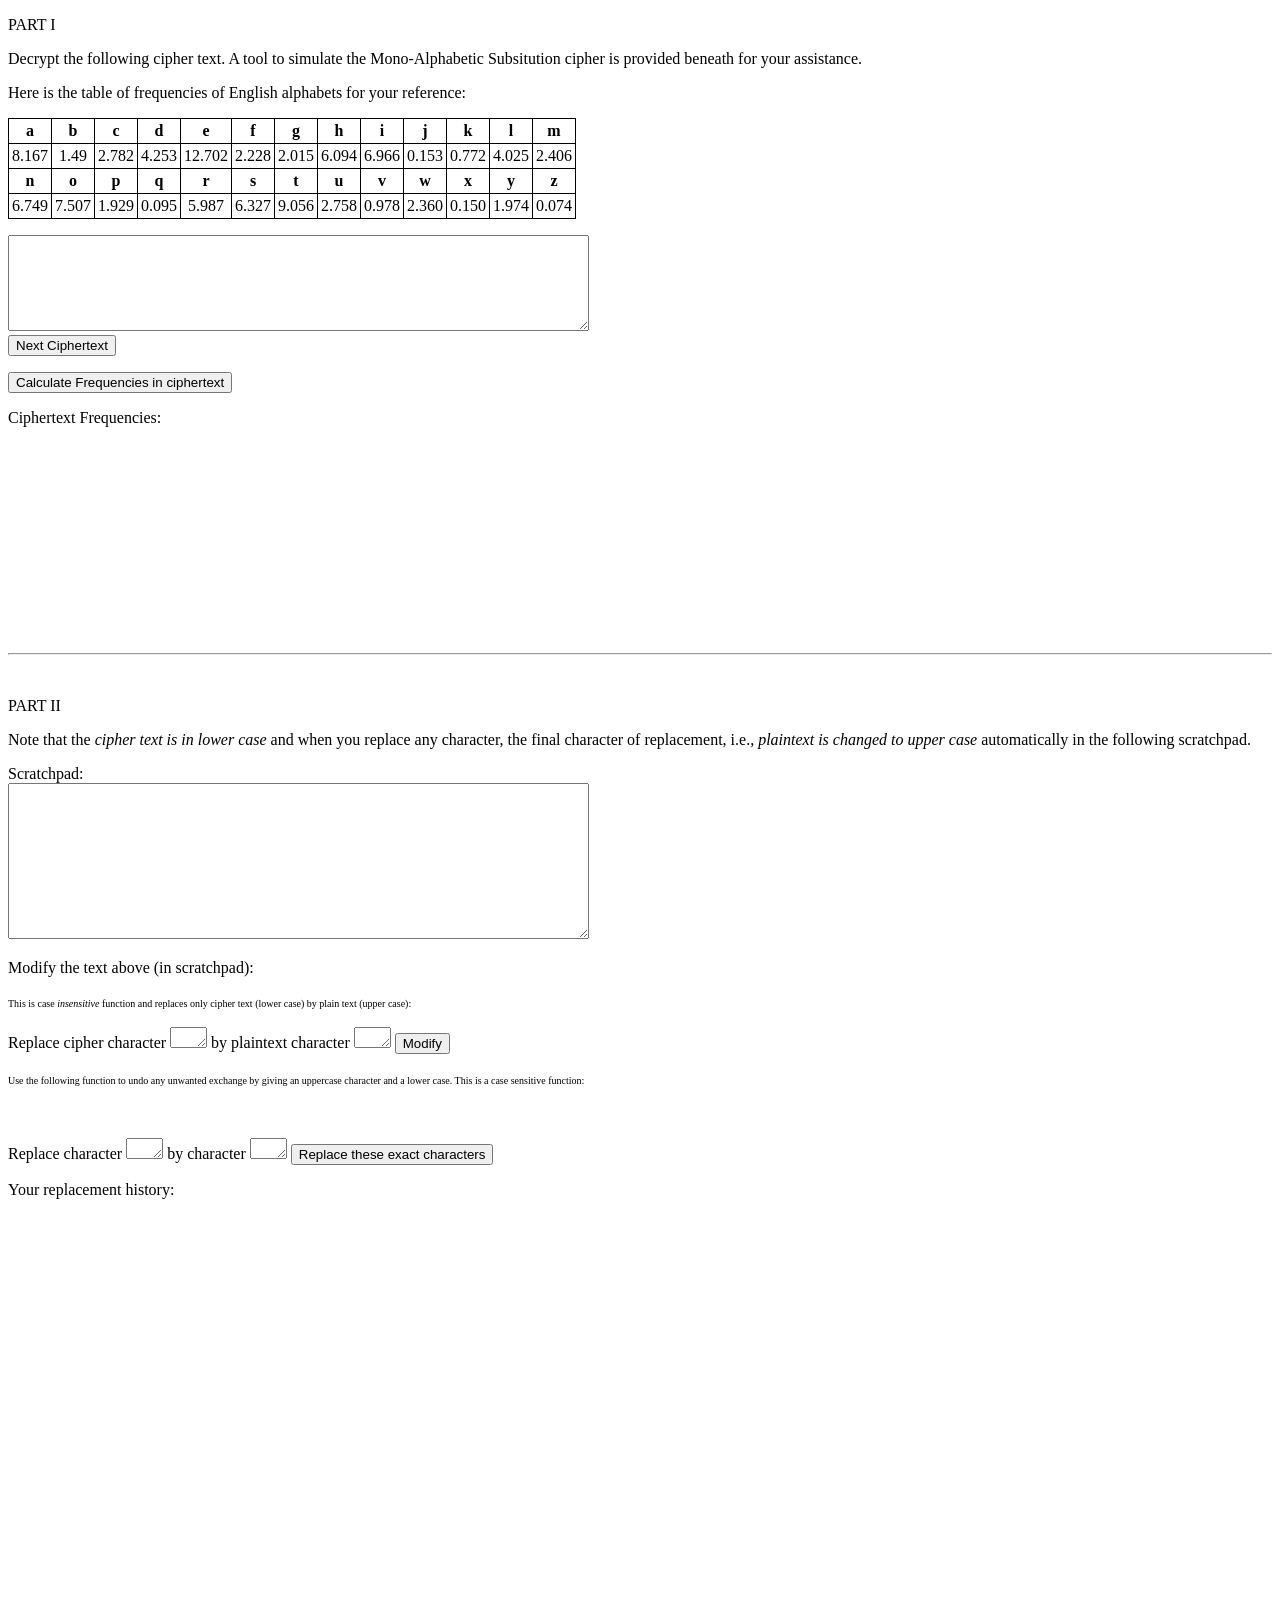
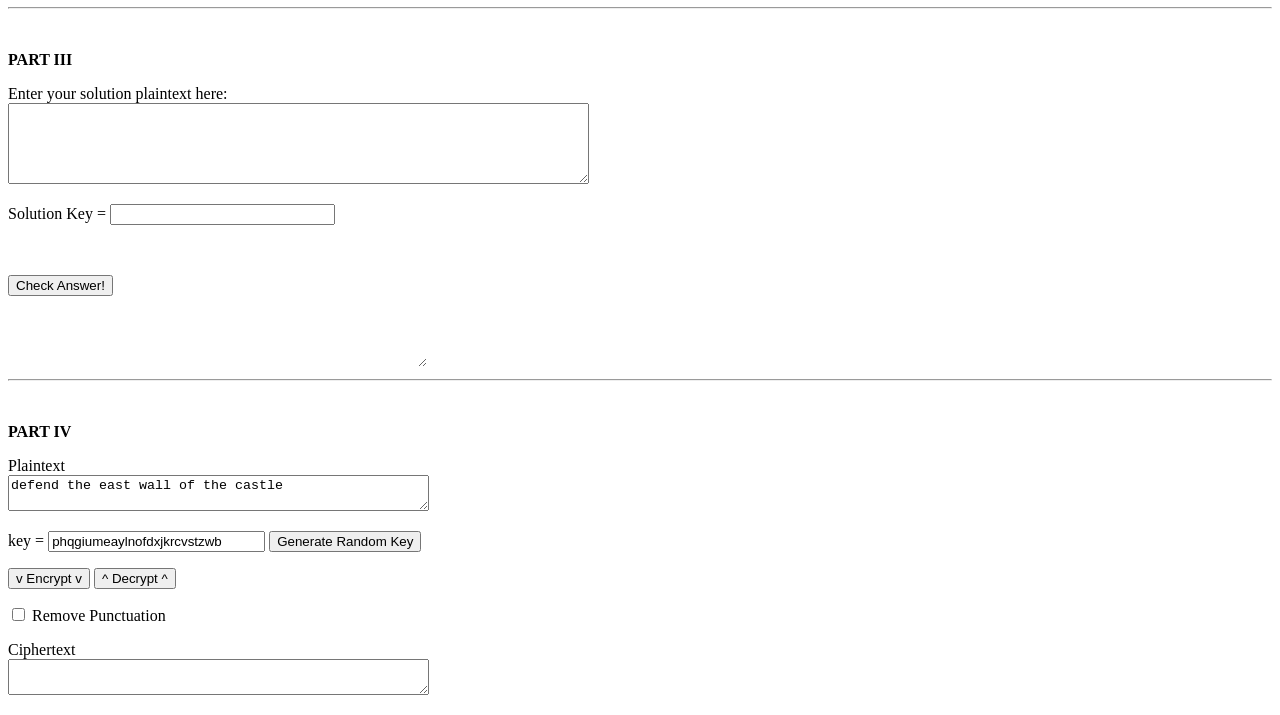
==== simulation/index.html @ d98d7eae "https://virtual-labs.github.io/virtual-labs/exp-substitution-cipher-iiith click on the link to test " ====
<!DOCTYPE html>
<html>
<head>
	<!-- Add CSS at the head of HTML file -->
    <link rel="stylesheet" href="./css/main.css">
</head>
<body>
		<!-- Your code goes here-->

<div class="content" id="experiment-article-section-4-content">
                            <!--<h2>Breaking the Mono Alphabetic Substitution Cipher</h2>-->
                           
                            <p>PART I</p>
                            <p>Decrypt the following cipher text. A tool to simulate the Mono-Alphabetic Subsitution cipher is provided beneath for your assistance.
                            </p>
                            <p>Here is the table of frequencies of English alphabets for your reference:</p>
                            <div style="text-align: center;">
                                <table ;="" bgcolor="black" border="0" cellpadding="3" cellspacing="1">
                                    <tbody>
                                        <tr>
                                            <td ;="" bgcolor="white"><b>a</b></td>
                                            <td ;="" bgcolor="white"><b>b</b></td>
                                            <td ;="" bgcolor="white"><b>c</b></td>
                                            <td ;="" bgcolor="white"><b>d</b></td>
                                            <td ;="" bgcolor="white"><b>e</b></td>
                                            <td ;="" bgcolor="white"><b>f</b></td>
                                            <td ;="" bgcolor="white"><b>g</b></td>
                                            <td ;="" bgcolor="white"><b>h</b></td>
                                            <td ;="" bgcolor="white"><b>i</b></td>
                                            <td ;="" bgcolor="white"><b>j</b></td>
                                            <td ;="" bgcolor="white"><b>k</b></td>
                                            <td ;="" bgcolor="white"><b>l</b></td>
                                            <td ;="" bgcolor="white"><b>m</b></td>
                                        </tr>
                                        <tr>
                                            <td ;="" bgcolor="white">8.167</td>
                                            <td ;="" bgcolor="white">1.49</td>
                                            <td ;="" bgcolor="white">2.782</td>
                                            <td ;="" bgcolor="white">4.253</td>
                                            <td ;="" bgcolor="white">12.702</td>
                                            <td ;="" bgcolor="white">2.228</td>
                                            <td ;="" bgcolor="white">2.015</td>
                                            <td ;="" bgcolor="white">6.094</td>
                                            <td ;="" bgcolor="white">6.966</td>
                                            <td ;="" bgcolor="white">0.153</td>
                                            <td ;="" bgcolor="white">0.772</td>
                                            <td ;="" bgcolor="white">4.025</td>
                                            <td ;="" bgcolor="white">2.406</td>
                                        </tr>
                                        <tr>
                                            <td ;="" bgcolor="white"><b>n</b></td>
                                            <td ;="" bgcolor="white"><b>o</b></td>
                                            <td ;="" bgcolor="white"><b>p</b></td>
                                            <td ;="" bgcolor="white"><b>q</b></td>
                                            <td ;="" bgcolor="white"><b>r</b></td>
                                            <td ;="" bgcolor="white"><b>s</b></td>
                                            <td ;="" bgcolor="white"><b>t</b></td>
                                            <td ;="" bgcolor="white"><b>u</b></td>
                                            <td ;="" bgcolor="white"><b>v</b></td>
                                            <td ;="" bgcolor="white"><b>w</b></td>
                                            <td ;="" bgcolor="white"><b>x</b></td>
                                            <td ;="" bgcolor="white"><b>y</b></td>
                                            <td ;="" bgcolor="white"><b>z</b></td>
                                        </tr>
                                        <tr>
                                            <td ;="" bgcolor="white">6.749</td>
                                            <td ;="" bgcolor="white">7.507</td>
                                            <td ;="" bgcolor="white">1.929</td>
                                            <td ;="" bgcolor="white">0.095</td>
                                            <td ;="" bgcolor="white">5.987</td>
                                            <td ;="" bgcolor="white">6.327</td>
                                            <td ;="" bgcolor="white">9.056</td>
                                            <td ;="" bgcolor="white">2.758</td>
                                            <td ;="" bgcolor="white">0.978</td>
                                            <td ;="" bgcolor="white">2.360</td>
                                            <td ;="" bgcolor="white">0.150</td>
                                            <td ;="" bgcolor="white">1.974</td>
                                            <td ;="" bgcolor="white">0.074</td>
                                        </tr>
                                    </tbody>
                                </table>
                            </div>
                            <p>
                                <textarea cols="70" id="textarea" name="textarea" readonly="readonly" rows="6"></textarea>
                                <br/>
                                <input name="btnEn2" onclick="Next_Mono_Test()" type="button" value="Next Ciphertext"/>
                            </p>
                            <p>
                                <input name="calculateFreq" onclick="CalculateFreq();" type="button" value="Calculate Frequencies in ciphertext"/> </p>
                            <p>Ciphertext Frequencies:
                                <br/>
                                <br/>
                            </p>
                            <div id="cipherFreq" style="height: 150px;"></div>
                            <p></p>
                            <br/>
                            <hr/>
                            <br/>
                            <p>PART II</p>
                            <p>Note that the <i>cipher text is in lower case</i> and when you replace any character, the final character of replacement, i.e., <i>plaintext is changed to upper case</i> automatically in the following scratchpad.</p>
                            <p>Scratchpad:
                                <br/>
                                <textarea cols="70" id="textarea2" name="textarea" rows="10"></textarea>
                                <br/>
                            </p>
                            <p>Modify the text above (in scratchpad):</p>
                            <p><font size="1">This is case <i>insensitive</i> function and replaces only cipher text (lower case) by plain text (upper case):</font></p>
                            <p>Replace cipher character
                                <textarea cols="2" id="char1" rows="1" style="display: inline;"></textarea> by plaintext character
                                <textarea cols="2" id="char2" rows="1" style="display: inline;"></textarea> 
                                <input name="btnModify" onclick="ModifyUserText()" style="display: inline;" type="button" value="Modify"/>
                            </p>
                            <p><font size="1">Use the following function to undo any unwanted exchange by giving an
uppercase character and a lower case. This is a case sensitive function:</font></p>
                            <br/>
                            <p>Replace character
                                <textarea cols="2" id="char3" rows="1" style="display: inline;"></textarea> by character
                                <textarea cols="2" id="char4" rows="1" style="display: inline;"></textarea> 
                                <input name="btnModify" onclick="ModifyUserText2()" style="display: inline;" type="button" value="Replace these exact characters"/>
                            </p>
                            <p>Your replacement history:
                            </p>
                            <div id="replacements" style="height: 350px; width: 350px;"></div>
                            <p></p>
                            <br/>
                            <hr/>
                            <br/>
                            <p><b>PART III</b></p>
                            <p>Enter your solution plaintext here:
                                <br/>
                                <textarea cols="70" id="textarea3" name="textarea2" rows="5"></textarea>
                                <br/>
                            </p>
                            <p>Solution Key =
                                <input id="key2" maxchars="25" name="key2" size="26" type="text"/>
                            </p>
                            <br/>
                            <p>
                                <input name="Check" onclick="checkAnswer()" type="button" value="Check Answer!"/>
                            </p>
                            <br/>
                            <br/>
                            <textarea cols="50" id="notification" name="notification" rows="1" style="border: 0pt none ;"></textarea>
                            <br/>
                            <hr/>
                            <br/>
                            <p><b>PART IV</b></p>
                            <p>Plaintext
                                <br/>
                                <textarea cols="50" id="p" name="p" rows="2">defend the east wall of the castle</textarea>
                                <br/>
                            </p>
                            <p>key =
                                <input id="key" maxchars="25" name="key" size="25" type="text" value="phqgiumeaylnofdxjkrcvstzwb"/>
                                <input name="genKey" onclick="Mono_GenRandKey()" type="button" value="Generate Random Key"/>
                            </p>
                            <p>
                                <input name="btnEn" onclick="Mono_Encrypt()" type="button" value="v Encrypt v"/>
                                <input name="btnDe" onclick="Mono_Decrypt()" type="button" value="^ Decrypt ^"/>
                            </p>
                            <p>
                                <input id="punc" name="punc" type="checkbox"/> Remove Punctuation</p>
                            <p>Ciphertext
                                <br/>
                                <textarea cols="50" id="c" name="c" rows="2"></textarea>
                                <br/>
                            </p>
                           
                        </div>
		
	<!-- Add JS at the bottom of HTML file --> 
        <script src="js/exp2.js"></script>
<script src="../assets/js/iframeResize.js"></script></body>
</html>
---- simulation/css/main.css ----
/* You CSS goes in here */
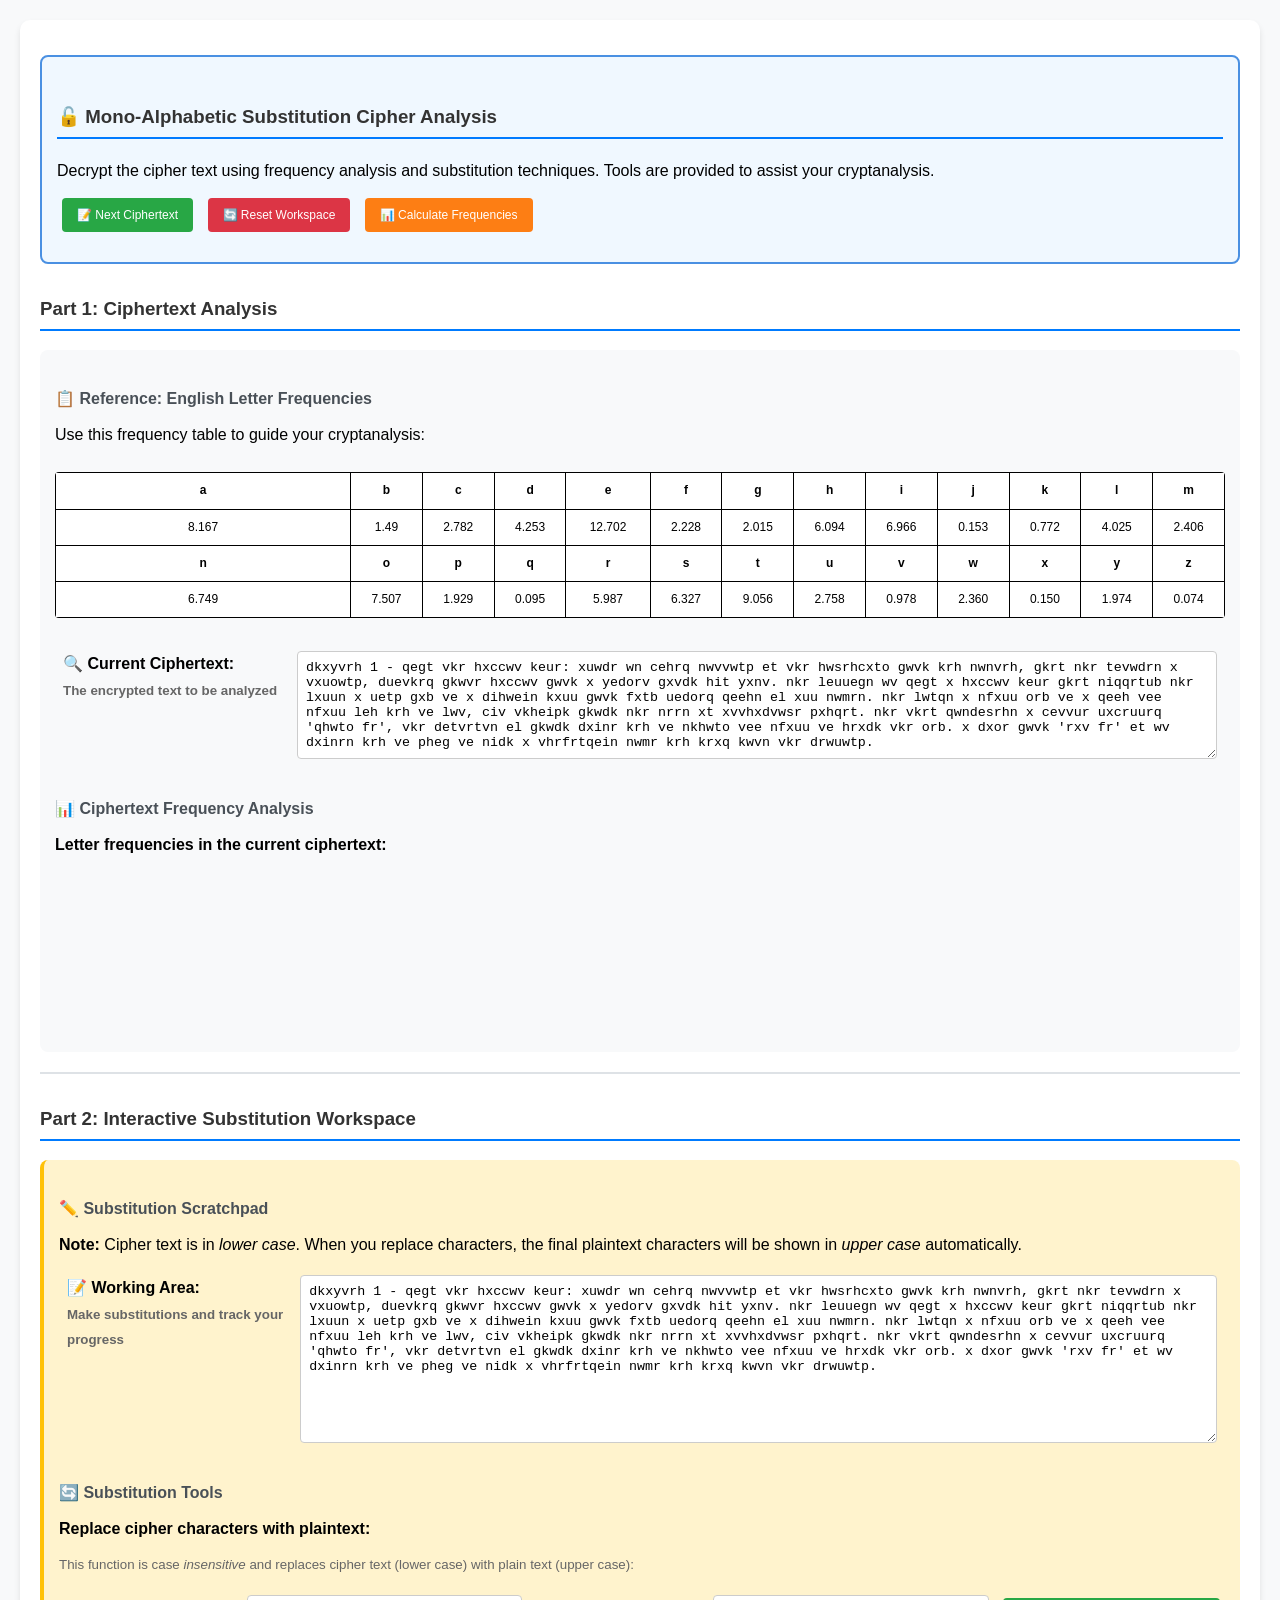
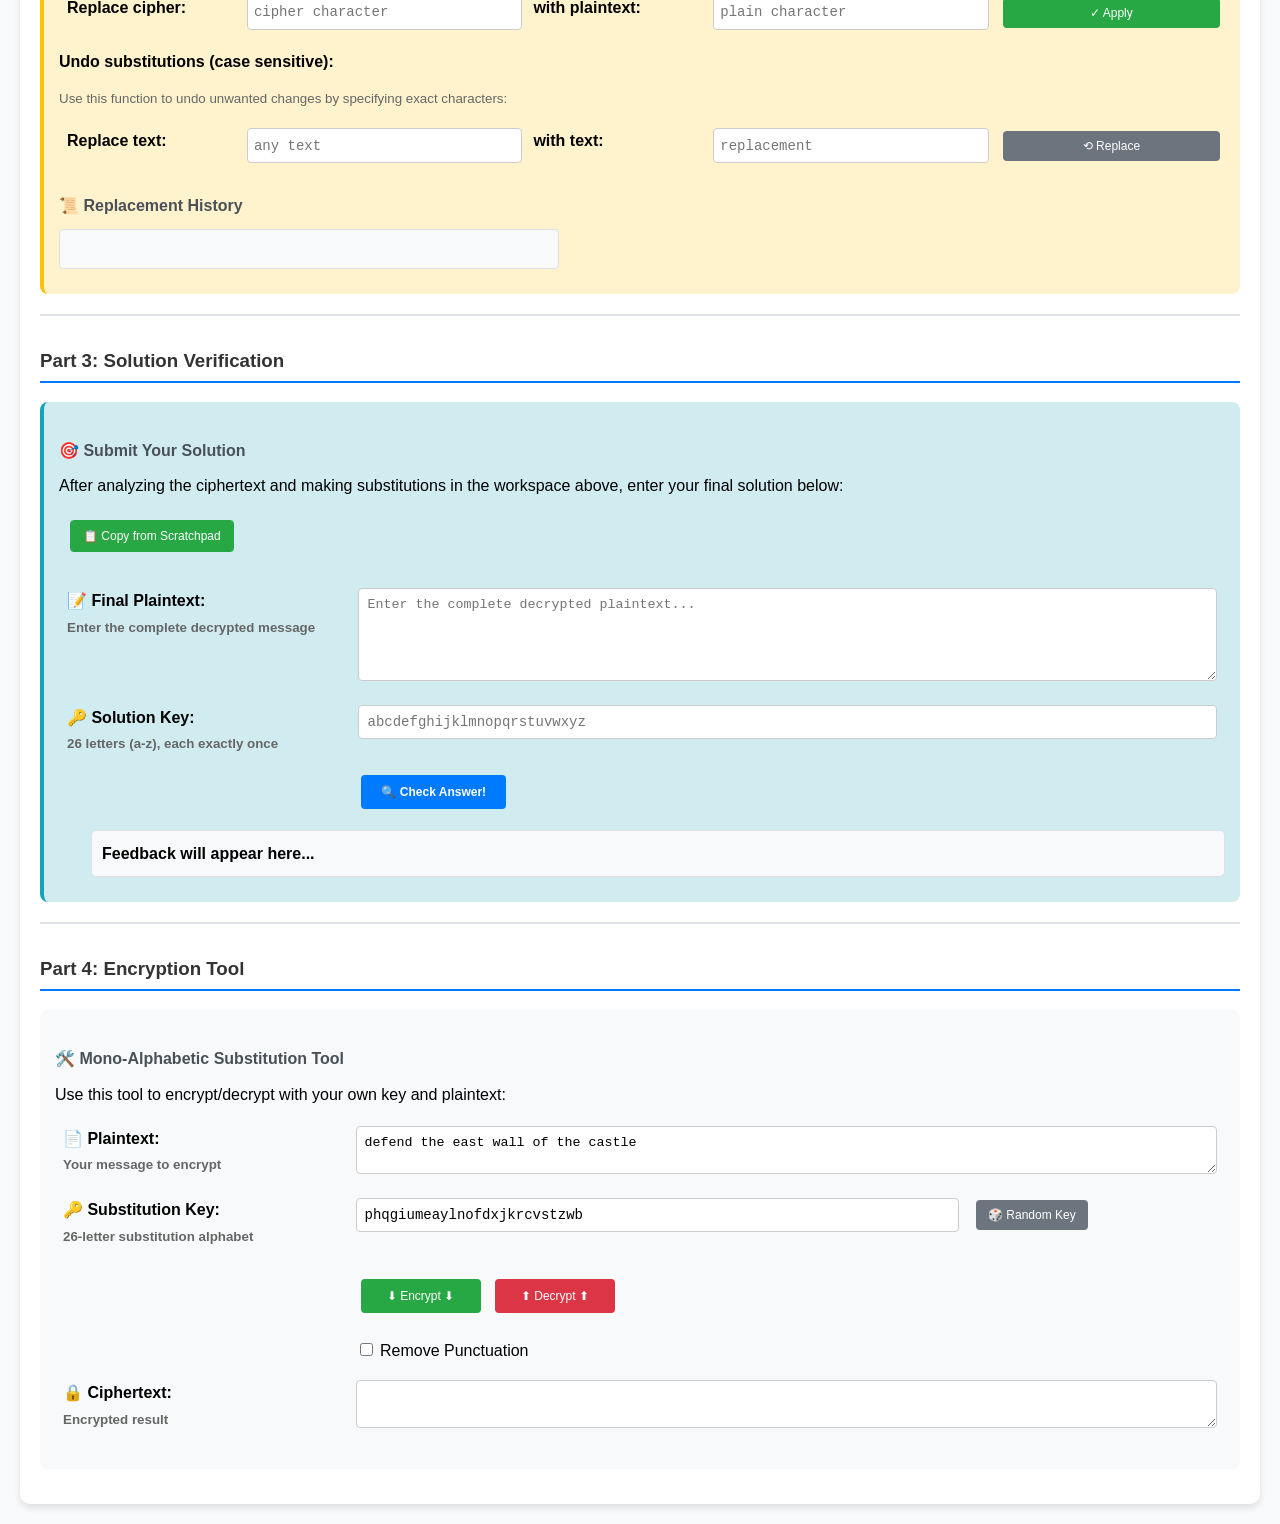
==== commit f29f6c9c: "https://virtual-labs.github.io/exp-substitution-cipher-iiith click on the link to test your code." ====
--- a/simulation/index.html
+++ b/simulation/index.html
@@ -1,174 +1,721 @@
 <!DOCTYPE html>
 <html>
-<head>
-	<!-- Add CSS at the head of HTML file -->
-    <link rel="stylesheet" href="./css/main.css">
-</head>
-<body>
-		<!-- Your code goes here-->
-
-<div class="content" id="experiment-article-section-4-content">
-                            <!--<h2>Breaking the Mono Alphabetic Substitution Cipher</h2>-->
-                           
-                            <p>PART I</p>
-                            <p>Decrypt the following cipher text. A tool to simulate the Mono-Alphabetic Subsitution cipher is provided beneath for your assistance.
-                            </p>
-                            <p>Here is the table of frequencies of English alphabets for your reference:</p>
-                            <div style="text-align: center;">
-                                <table ;="" bgcolor="black" border="0" cellpadding="3" cellspacing="1">
-                                    <tbody>
-                                        <tr>
-                                            <td ;="" bgcolor="white"><b>a</b></td>
-                                            <td ;="" bgcolor="white"><b>b</b></td>
-                                            <td ;="" bgcolor="white"><b>c</b></td>
-                                            <td ;="" bgcolor="white"><b>d</b></td>
-                                            <td ;="" bgcolor="white"><b>e</b></td>
-                                            <td ;="" bgcolor="white"><b>f</b></td>
-                                            <td ;="" bgcolor="white"><b>g</b></td>
-                                            <td ;="" bgcolor="white"><b>h</b></td>
-                                            <td ;="" bgcolor="white"><b>i</b></td>
-                                            <td ;="" bgcolor="white"><b>j</b></td>
-                                            <td ;="" bgcolor="white"><b>k</b></td>
-                                            <td ;="" bgcolor="white"><b>l</b></td>
-                                            <td ;="" bgcolor="white"><b>m</b></td>
-                                        </tr>
-                                        <tr>
-                                            <td ;="" bgcolor="white">8.167</td>
-                                            <td ;="" bgcolor="white">1.49</td>
-                                            <td ;="" bgcolor="white">2.782</td>
-                                            <td ;="" bgcolor="white">4.253</td>
-                                            <td ;="" bgcolor="white">12.702</td>
-                                            <td ;="" bgcolor="white">2.228</td>
-                                            <td ;="" bgcolor="white">2.015</td>
-                                            <td ;="" bgcolor="white">6.094</td>
-                                            <td ;="" bgcolor="white">6.966</td>
-                                            <td ;="" bgcolor="white">0.153</td>
-                                            <td ;="" bgcolor="white">0.772</td>
-                                            <td ;="" bgcolor="white">4.025</td>
-                                            <td ;="" bgcolor="white">2.406</td>
-                                        </tr>
-                                        <tr>
-                                            <td ;="" bgcolor="white"><b>n</b></td>
-                                            <td ;="" bgcolor="white"><b>o</b></td>
-                                            <td ;="" bgcolor="white"><b>p</b></td>
-                                            <td ;="" bgcolor="white"><b>q</b></td>
-                                            <td ;="" bgcolor="white"><b>r</b></td>
-                                            <td ;="" bgcolor="white"><b>s</b></td>
-                                            <td ;="" bgcolor="white"><b>t</b></td>
-                                            <td ;="" bgcolor="white"><b>u</b></td>
-                                            <td ;="" bgcolor="white"><b>v</b></td>
-                                            <td ;="" bgcolor="white"><b>w</b></td>
-                                            <td ;="" bgcolor="white"><b>x</b></td>
-                                            <td ;="" bgcolor="white"><b>y</b></td>
-                                            <td ;="" bgcolor="white"><b>z</b></td>
-                                        </tr>
-                                        <tr>
-                                            <td ;="" bgcolor="white">6.749</td>
-                                            <td ;="" bgcolor="white">7.507</td>
-                                            <td ;="" bgcolor="white">1.929</td>
-                                            <td ;="" bgcolor="white">0.095</td>
-                                            <td ;="" bgcolor="white">5.987</td>
-                                            <td ;="" bgcolor="white">6.327</td>
-                                            <td ;="" bgcolor="white">9.056</td>
-                                            <td ;="" bgcolor="white">2.758</td>
-                                            <td ;="" bgcolor="white">0.978</td>
-                                            <td ;="" bgcolor="white">2.360</td>
-                                            <td ;="" bgcolor="white">0.150</td>
-                                            <td ;="" bgcolor="white">1.974</td>
-                                            <td ;="" bgcolor="white">0.074</td>
-                                        </tr>
-                                    </tbody>
-                                </table>
-                            </div>
-                            <p>
-                                <textarea cols="70" id="textarea" name="textarea" readonly="readonly" rows="6"></textarea>
-                                <br/>
-                                <input name="btnEn2" onclick="Next_Mono_Test()" type="button" value="Next Ciphertext"/>
-                            </p>
-                            <p>
-                                <input name="calculateFreq" onclick="CalculateFreq();" type="button" value="Calculate Frequencies in ciphertext"/> </p>
-                            <p>Ciphertext Frequencies:
-                                <br/>
-                                <br/>
-                            </p>
-                            <div id="cipherFreq" style="height: 150px;"></div>
-                            <p></p>
-                            <br/>
-                            <hr/>
-                            <br/>
-                            <p>PART II</p>
-                            <p>Note that the <i>cipher text is in lower case</i> and when you replace any character, the final character of replacement, i.e., <i>plaintext is changed to upper case</i> automatically in the following scratchpad.</p>
-                            <p>Scratchpad:
-                                <br/>
-                                <textarea cols="70" id="textarea2" name="textarea" rows="10"></textarea>
-                                <br/>
-                            </p>
-                            <p>Modify the text above (in scratchpad):</p>
-                            <p><font size="1">This is case <i>insensitive</i> function and replaces only cipher text (lower case) by plain text (upper case):</font></p>
-                            <p>Replace cipher character
-                                <textarea cols="2" id="char1" rows="1" style="display: inline;"></textarea> by plaintext character
-                                <textarea cols="2" id="char2" rows="1" style="display: inline;"></textarea> 
-                                <input name="btnModify" onclick="ModifyUserText()" style="display: inline;" type="button" value="Modify"/>
-                            </p>
-                            <p><font size="1">Use the following function to undo any unwanted exchange by giving an
-uppercase character and a lower case. This is a case sensitive function:</font></p>
-                            <br/>
-                            <p>Replace character
-                                <textarea cols="2" id="char3" rows="1" style="display: inline;"></textarea> by character
-                                <textarea cols="2" id="char4" rows="1" style="display: inline;"></textarea> 
-                                <input name="btnModify" onclick="ModifyUserText2()" style="display: inline;" type="button" value="Replace these exact characters"/>
-                            </p>
-                            <p>Your replacement history:
-                            </p>
-                            <div id="replacements" style="height: 350px; width: 350px;"></div>
-                            <p></p>
-                            <br/>
-                            <hr/>
-                            <br/>
-                            <p><b>PART III</b></p>
-                            <p>Enter your solution plaintext here:
-                                <br/>
-                                <textarea cols="70" id="textarea3" name="textarea2" rows="5"></textarea>
-                                <br/>
-                            </p>
-                            <p>Solution Key =
-                                <input id="key2" maxchars="25" name="key2" size="26" type="text"/>
-                            </p>
-                            <br/>
-                            <p>
-                                <input name="Check" onclick="checkAnswer()" type="button" value="Check Answer!"/>
-                            </p>
-                            <br/>
-                            <br/>
-                            <textarea cols="50" id="notification" name="notification" rows="1" style="border: 0pt none ;"></textarea>
-                            <br/>
-                            <hr/>
-                            <br/>
-                            <p><b>PART IV</b></p>
-                            <p>Plaintext
-                                <br/>
-                                <textarea cols="50" id="p" name="p" rows="2">defend the east wall of the castle</textarea>
-                                <br/>
-                            </p>
-                            <p>key =
-                                <input id="key" maxchars="25" name="key" size="25" type="text" value="phqgiumeaylnofdxjkrcvstzwb"/>
-                                <input name="genKey" onclick="Mono_GenRandKey()" type="button" value="Generate Random Key"/>
-                            </p>
-                            <p>
-                                <input name="btnEn" onclick="Mono_Encrypt()" type="button" value="v Encrypt v"/>
-                                <input name="btnDe" onclick="Mono_Decrypt()" type="button" value="^ Decrypt ^"/>
-                            </p>
-                            <p>
-                                <input id="punc" name="punc" type="checkbox"/> Remove Punctuation</p>
-                            <p>Ciphertext
-                                <br/>
-                                <textarea cols="50" id="c" name="c" rows="2"></textarea>
-                                <br/>
-                            </p>
-                           
-                        </div>
-		
-	<!-- Add JS at the bottom of HTML file --> 
-        <script src="js/exp2.js"></script>
-<script src="../assets/js/iframeResize.js"></script></body>
+  <head>
+    <!-- Add CSS at the head of HTML file -->
+    <link rel="stylesheet" href="./css/main.css" />
+    <meta charset="utf-8" />
+    <meta name="viewport" content="width=device-width, initial-scale=1.0" />
+
+    <!-- Guard against iframe resizer conflicts -->
+    <script>
+      // Prevent iframe resizer conflicts
+      if (typeof window.sendPostMessage !== "undefined") {
+        console.log("iframe resizer already loaded, preventing conflicts");
+      }
+
+      // Suppress iframe resizer errors
+      window.addEventListener("error", function (e) {
+        if (e.message && e.message.includes("sendPostMessage")) {
+          e.preventDefault();
+          return false;
+        }
+      });
+    </script>
+  </head>
+  <body>
+    <!-- Your code goes here-->
+
+    <div class="content" id="experiment-article-section-4-content">
+      <!-- Cipher Selection Controls -->
+      <div
+        style="
+          background: #f0f8ff;
+          padding: 15px;
+          border-radius: 8px;
+          margin: 15px 0;
+          border: 2px solid #4a90e2;
+        "
+      >
+        <h3>🔓 Mono-Alphabetic Substitution Cipher Analysis</h3>
+        <p>
+          Decrypt the cipher text using frequency analysis and substitution
+          techniques. Tools are provided to assist your cryptanalysis.
+        </p>
+        <div style="margin: 10px 0">
+          <button
+            onclick="Next_Mono_Test()"
+            style="
+              background: #28a745;
+              color: white;
+              border: none;
+              padding: 10px 15px;
+              border-radius: 4px;
+              cursor: pointer;
+              margin: 5px;
+            "
+          >
+            📝 Next Ciphertext
+          </button>
+          <button
+            onclick="Reset()"
+            style="
+              background: #dc3545;
+              color: white;
+              border: none;
+              padding: 10px 15px;
+              border-radius: 4px;
+              cursor: pointer;
+              margin: 5px;
+            "
+          >
+            🔄 Reset Workspace
+          </button>
+          <button
+            onclick="CalculateFreq();"
+            style="
+              background: #fd7e14;
+              color: white;
+              border: none;
+              padding: 10px 15px;
+              border-radius: 4px;
+              cursor: pointer;
+              margin: 5px;
+            "
+          >
+            📊 Calculate Frequencies
+          </button>
+        </div>
+      </div>
+
+      <h3>Part 1: Ciphertext Analysis</h3>
+      <div
+        style="
+          background: #f8f9fa;
+          padding: 15px;
+          border-radius: 8px;
+          margin: 15px 0;
+        "
+      >
+        <h4>📋 Reference: English Letter Frequencies</h4>
+        <p>Use this frequency table to guide your cryptanalysis:</p>
+        <div class="frequency-table-container">
+          <table class="frequency-table">
+            <tbody>
+              <tr>
+                <td><b>a</b></td>
+                <td><b>b</b></td>
+                <td><b>c</b></td>
+                <td><b>d</b></td>
+                <td><b>e</b></td>
+                <td><b>f</b></td>
+                <td><b>g</b></td>
+                <td><b>h</b></td>
+                <td><b>i</b></td>
+                <td><b>j</b></td>
+                <td><b>k</b></td>
+                <td><b>l</b></td>
+                <td><b>m</b></td>
+              </tr>
+              <tr>
+                <td>8.167</td>
+                <td>1.49</td>
+                <td>2.782</td>
+                <td>4.253</td>
+                <td>12.702</td>
+                <td>2.228</td>
+                <td>2.015</td>
+                <td>6.094</td>
+                <td>6.966</td>
+                <td>0.153</td>
+                <td>0.772</td>
+                <td>4.025</td>
+                <td>2.406</td>
+              </tr>
+              <tr>
+                <td><b>n</b></td>
+                <td><b>o</b></td>
+                <td><b>p</b></td>
+                <td><b>q</b></td>
+                <td><b>r</b></td>
+                <td><b>s</b></td>
+                <td><b>t</b></td>
+                <td><b>u</b></td>
+                <td><b>v</b></td>
+                <td><b>w</b></td>
+                <td><b>x</b></td>
+                <td><b>y</b></td>
+                <td><b>z</b></td>
+              </tr>
+              <tr>
+                <td>6.749</td>
+                <td>7.507</td>
+                <td>1.929</td>
+                <td>0.095</td>
+                <td>5.987</td>
+                <td>6.327</td>
+                <td>9.056</td>
+                <td>2.758</td>
+                <td>0.978</td>
+                <td>2.360</td>
+                <td>0.150</td>
+                <td>1.974</td>
+                <td>0.074</td>
+              </tr>
+            </tbody>
+          </table>
+        </div>
+
+        <table style="width: 100%; border-collapse: collapse">
+          <tr>
+            <td
+              style="
+                width: 20%;
+                font-weight: bold;
+                padding: 8px;
+                vertical-align: top;
+              "
+            >
+              <strong>🔍 Current Ciphertext:</strong><br />
+              <small style="color: #666"
+                >The encrypted text to be analyzed</small
+              >
+            </td>
+            <td style="width: 80%; padding: 8px">
+              <textarea
+                cols="70"
+                id="textarea"
+                name="textarea"
+                readonly="readonly"
+                rows="6"
+                style="
+                  width: 100%;
+                  padding: 8px;
+                  border: 1px solid #ccc;
+                  border-radius: 4px;
+                  font-family: monospace;
+                  resize: vertical;
+                "
+              ></textarea>
+            </td>
+          </tr>
+        </table>
+
+        <h4>📊 Ciphertext Frequency Analysis</h4>
+        <p><strong>Letter frequencies in the current ciphertext:</strong></p>
+        <div id="cipherFreq" style="height: 150px; margin: 15px 0"></div>
+      </div>
+
+      <hr />
+
+      <h3>Part 2: Interactive Substitution Workspace</h3>
+      <div
+        style="
+          background: #fff3cd;
+          padding: 15px;
+          border-radius: 8px;
+          margin: 15px 0;
+          border-left: 4px solid #ffc107;
+        "
+      >
+        <h4>✏️ Substitution Scratchpad</h4>
+        <p>
+          <strong>Note:</strong> Cipher text is in <i>lower case</i>. When you
+          replace characters, the final plaintext characters will be shown in
+          <i>upper case</i>
+          automatically.
+        </p>
+
+        <table style="width: 100%; border-collapse: collapse">
+          <tr>
+            <td
+              style="
+                width: 20%;
+                font-weight: bold;
+                padding: 8px;
+                vertical-align: top;
+              "
+            >
+              <strong>📝 Working Area:</strong><br />
+              <small style="color: #666"
+                >Make substitutions and track your progress</small
+              >
+            </td>
+            <td style="width: 80%; padding: 8px">
+              <textarea
+                cols="70"
+                id="textarea2"
+                name="textarea"
+                rows="10"
+                style="
+                  width: 100%;
+                  padding: 8px;
+                  border: 1px solid #ccc;
+                  border-radius: 4px;
+                  font-family: monospace;
+                  resize: vertical;
+                "
+              ></textarea>
+            </td>
+          </tr>
+        </table>
+
+        <h4>🔄 Substitution Tools</h4>
+        <p><strong>Replace cipher characters with plaintext:</strong></p>
+        <p>
+          <small style="color: #666"
+            >This function is case <i>insensitive</i> and replaces cipher text
+            (lower case) with plain text (upper case):</small
+          >
+        </p>
+
+        <table style="width: 100%; border-collapse: collapse; margin: 10px 0">
+          <tr>
+            <td style="padding: 8px; width: 15%; font-weight: bold">
+              Replace cipher:
+            </td>
+            <td style="padding: 8px; width: 25%">
+              <input
+                type="text"
+                id="char1"
+                class="phrase-input"
+                placeholder="cipher character"
+                style="
+                  width: 100%;
+                  padding: 6px;
+                  border: 1px solid #ccc;
+                  border-radius: 4px;
+                "
+              />
+            </td>
+            <td style="padding: 8px; width: 15%; font-weight: bold">
+              with plaintext:
+            </td>
+            <td style="padding: 8px; width: 25%">
+              <input
+                type="text"
+                id="char2"
+                class="phrase-input"
+                placeholder="plain character"
+                style="
+                  width: 100%;
+                  padding: 6px;
+                  border: 1px solid #ccc;
+                  border-radius: 4px;
+                "
+              />
+            </td>
+            <td style="padding: 8px; width: 20%">
+              <input
+                name="btnModify"
+                onclick="ModifyUserText()"
+                type="button"
+                value="✓ Apply"
+                style="
+                  background: #28a745;
+                  color: white;
+                  border: none;
+                  padding: 8px 12px;
+                  border-radius: 4px;
+                  cursor: pointer;
+                  width: 100%;
+                "
+              />
+            </td>
+          </tr>
+        </table>
+
+        <p><strong>Undo substitutions (case sensitive):</strong></p>
+        <p>
+          <small style="color: #666"
+            >Use this function to undo unwanted changes by specifying exact
+            characters:</small
+          >
+        </p>
+
+        <table style="width: 100%; border-collapse: collapse; margin: 10px 0">
+          <tr>
+            <td style="padding: 8px; width: 15%; font-weight: bold">
+              Replace text:
+            </td>
+            <td style="padding: 8px; width: 25%">
+              <input
+                type="text"
+                id="char3"
+                class="phrase-input"
+                placeholder="any text"
+                style="
+                  width: 100%;
+                  padding: 6px;
+                  border: 1px solid #ccc;
+                  border-radius: 4px;
+                "
+              />
+            </td>
+            <td style="padding: 8px; width: 15%; font-weight: bold">
+              with text:
+            </td>
+            <td style="padding: 8px; width: 25%">
+              <input
+                type="text"
+                id="char4"
+                class="phrase-input"
+                placeholder="replacement"
+                style="
+                  width: 100%;
+                  padding: 6px;
+                  border: 1px solid #ccc;
+                  border-radius: 4px;
+                "
+              />
+            </td>
+            <td style="padding: 8px; width: 20%">
+              <input
+                name="btnModify"
+                onclick="ModifyUserText2()"
+                type="button"
+                value="⟲ Replace"
+                style="
+                  background: #6c757d;
+                  color: white;
+                  border: none;
+                  padding: 8px 12px;
+                  border-radius: 4px;
+                  cursor: pointer;
+                  width: 100%;
+                "
+              />
+            </td>
+          </tr>
+        </table>
+
+        <h4>📜 Replacement History</h4>
+        <div
+          id="replacements"
+          style="
+            background: #f8f9fa;
+            padding: 10px;
+            border: 1px solid #dee2e6;
+            border-radius: 4px;
+            min-height: 40px;
+            margin: 10px 0;
+          "
+        ></div>
+      </div>
+
+      <hr />
+
+      <h3>Part 3: Solution Verification</h3>
+      <div
+        style="
+          background: #d1ecf1;
+          padding: 15px;
+          border-radius: 8px;
+          margin: 15px 0;
+          border-left: 4px solid #17a2b8;
+        "
+      >
+        <h4>🎯 Submit Your Solution</h4>
+        <p>
+          After analyzing the ciphertext and making substitutions in the
+          workspace above, enter your final solution below:
+        </p>
+
+        <table style="width: 100%; border-collapse: collapse; margin: 10px 0">
+          <tr>
+            <td style="padding: 8px; vertical-align: top">
+              <input
+                type="button"
+                onclick="copyFromScratchpad()"
+                value="📋 Copy from Scratchpad"
+                class="copy-button"
+                title="Copy your work from the scratchpad above"
+                style="
+                  background: #17a2b8;
+                  color: white;
+                  border: none;
+                  padding: 8px 12px;
+                  border-radius: 4px;
+                  cursor: pointer;
+                  margin-bottom: 10px;
+                "
+              />
+            </td>
+          </tr>
+        </table>
+
+        <table style="width: 100%; border-collapse: collapse">
+          <tr>
+            <td
+              style="
+                width: 20%;
+                font-weight: bold;
+                padding: 8px;
+                vertical-align: top;
+              "
+            >
+              <strong>📝 Final Plaintext:</strong><br />
+              <small style="color: #666"
+                >Enter the complete decrypted message</small
+              >
+            </td>
+            <td style="width: 60%; padding: 8px">
+              <textarea
+                cols="70"
+                id="textarea3"
+                name="textarea2"
+                rows="5"
+                placeholder="Enter the complete decrypted plaintext..."
+                style="
+                  width: 100%;
+                  padding: 8px;
+                  border: 1px solid #ccc;
+                  border-radius: 4px;
+                  font-family: monospace;
+                  resize: vertical;
+                "
+              ></textarea>
+            </td>
+          </tr>
+          <tr>
+            <td
+              style="
+                width: 20%;
+                font-weight: bold;
+                padding: 8px;
+                vertical-align: top;
+              "
+            >
+              <strong>🔑 Solution Key:</strong><br />
+              <small style="color: #666"
+                >26 letters (a-z), each exactly once</small
+              >
+            </td>
+            <td style="width: 60%; padding: 8px">
+              <input
+                id="key2"
+                maxchars="26"
+                name="key2"
+                type="text"
+                placeholder="abcdefghijklmnopqrstuvwxyz"
+                style="
+                  width: 100%;
+                  padding: 8px;
+                  border: 1px solid #ccc;
+                  border-radius: 4px;
+                  font-family: monospace;
+                "
+              />
+            </td>
+          </tr>
+          <tr>
+            <td></td>
+            <td style="padding: 8px">
+              <input
+                name="Check"
+                onclick="checkAnswer()"
+                type="button"
+                value="🔍 Check Answer!"
+                style="
+                  background: #007bff;
+                  color: white;
+                  border: none;
+                  padding: 10px 20px;
+                  border-radius: 4px;
+                  cursor: pointer;
+                  font-weight: bold;
+                "
+              />
+            </td>
+          </tr>
+        </table>
+
+        <div
+          id="notification"
+          style="
+            padding: 10px;
+            margin: 10px 0;
+            margin-left: 2em;
+            font-weight: bold;
+            border-radius: 5px;
+            text-align: left;
+            min-height: 20px;
+            background: #f8f9fa;
+            border: 1px solid #dee2e6;
+          "
+        >
+          Feedback will appear here...
+        </div>
+      </div>
+
+      <hr />
+
+      <h3>Part 4: Encryption Tool</h3>
+      <div
+        style="
+          background: #f8f9fa;
+          padding: 15px;
+          border-radius: 8px;
+          margin: 15px 0;
+        "
+      >
+        <h4>🛠️ Mono-Alphabetic Substitution Tool</h4>
+        <p>Use this tool to encrypt/decrypt with your own key and plaintext:</p>
+
+        <table style="width: 100%; border-collapse: collapse">
+          <tr>
+            <td
+              style="
+                width: 20%;
+                font-weight: bold;
+                padding: 8px;
+                vertical-align: top;
+              "
+            >
+              <strong>📄 Plaintext:</strong><br />
+              <small style="color: #666">Your message to encrypt</small>
+            </td>
+            <td style="width: 60%; padding: 8px">
+              <textarea
+                cols="50"
+                id="p"
+                name="p"
+                rows="2"
+                style="
+                  width: 100%;
+                  padding: 8px;
+                  border: 1px solid #ccc;
+                  border-radius: 4px;
+                  font-family: monospace;
+                  resize: vertical;
+                "
+              >
+defend the east wall of the castle</textarea
+              >
+            </td>
+          </tr>
+          <tr>
+            <td
+              style="
+                width: 20%;
+                font-weight: bold;
+                padding: 8px;
+                vertical-align: middle;
+              "
+            >
+              <strong>🔑 Substitution Key:</strong><br />
+              <small style="color: #666">26-letter substitution alphabet</small>
+            </td>
+            <td style="width: 60%; padding: 8px">
+              <input
+                id="key"
+                maxchars="25"
+                name="key"
+                size="25"
+                type="text"
+                value="phqgiumeaylnofdxjkrcvstzwb"
+                style="
+                  width: 70%;
+                  padding: 8px;
+                  border: 1px solid #ccc;
+                  border-radius: 4px;
+                  font-family: monospace;
+                  margin-right: 10px;
+                "
+              />
+              <input
+                name="genKey"
+                onclick="Mono_GenRandKey()"
+                type="button"
+                value="🎲 Random Key"
+                style="
+                  background: #6c757d;
+                  color: white;
+                  border: none;
+                  padding: 8px 12px;
+                  border-radius: 4px;
+                  cursor: pointer;
+                "
+              />
+            </td>
+          </tr>
+          <tr>
+            <td></td>
+            <td style="padding: 8px">
+              <div class="button-group">
+                <input
+                  name="btnEn"
+                  onclick="Mono_Encrypt()"
+                  type="button"
+                  value="⬇ Encrypt ⬇"
+                  style="
+                    background: #28a745;
+                    color: white;
+                    border: none;
+                    padding: 10px 15px;
+                    border-radius: 4px;
+                    cursor: pointer;
+                    margin: 5px;
+                  "
+                />
+                <input
+                  name="btnDe"
+                  onclick="Mono_Decrypt()"
+                  type="button"
+                  value="⬆ Decrypt ⬆"
+                  style="
+                    background: #dc3545;
+                    color: white;
+                    border: none;
+                    padding: 10px 15px;
+                    border-radius: 4px;
+                    cursor: pointer;
+                    margin: 5px;
+                  "
+                />
+              </div>
+              <div style="margin-top: 10px">
+                <input id="punc" name="punc" type="checkbox" />
+                <label for="punc">Remove Punctuation</label>
+              </div>
+            </td>
+          </tr>
+          <tr>
+            <td
+              style="
+                width: 20%;
+                font-weight: bold;
+                padding: 8px;
+                vertical-align: top;
+              "
+            >
+              <strong>🔒 Ciphertext:</strong><br />
+              <small style="color: #666">Encrypted result</small>
+            </td>
+            <td style="width: 60%; padding: 8px">
+              <textarea
+                cols="50"
+                id="c"
+                name="c"
+                rows="2"
+                style="
+                  width: 100%;
+                  padding: 8px;
+                  border: 1px solid #ccc;
+                  border-radius: 4px;
+                  font-family: monospace;
+                  resize: vertical;
+                "
+              ></textarea>
+            </td>
+          </tr>
+        </table>
+      </div>
+    </div>
+
+    <!-- Add JS at the bottom of HTML file -->
+    <script src="js/mobile-detection.js"></script>
+    <script src="js/exp2.js"></script>
+  <script src="../assets/js/iframeResize.js"></script>
+        
+        </body>
 </html>
--- a/simulation/css/main.css
+++ b/simulation/css/main.css
@@ -1 +1,490 @@
-/* You CSS goes in here */+/* Substitution Cipher Simulation Styles - MAC Style */
+
+body {
+  font-family: "Segoe UI", Tahoma, Geneva, Verdana, Arial, sans-serif;
+  margin: 20px;
+  line-height: 1.6;
+  background-color: #f8f9fa;
+}
+
+.content {
+  max-width: 1200px;
+  margin: 0 auto;
+  background: white;
+  padding: 20px;
+  border-radius: 10px;
+  box-shadow: 0 4px 6px rgba(0, 0, 0, 0.1);
+}
+
+h3 {
+  color: #333;
+  border-bottom: 2px solid #007bff;
+  padding-bottom: 5px;
+  margin-top: 30px;
+}
+
+h4 {
+  color: #495057;
+  margin-bottom: 10px;
+}
+
+h5 {
+  color: #6c757d;
+  margin-bottom: 8px;
+}
+
+table {
+  border-collapse: collapse;
+  margin: 10px 0;
+  width: 100%;
+}
+
+td {
+  padding: 8px;
+  vertical-align: top;
+}
+
+td:first-child {
+  font-weight: bold;
+  min-width: 150px;
+}
+
+textarea {
+  font-family: monospace;
+  border: 1px solid #ccc;
+  padding: 8px;
+  border-radius: 4px;
+  resize: vertical;
+  width: 100%;
+  box-sizing: border-box;
+}
+
+input[type="button"] {
+  background-color: #007bff;
+  color: white;
+  border: none;
+  padding: 8px 12px;
+  border-radius: 4px;
+  cursor: pointer;
+  margin: 2px;
+  transition: background-color 0.2s ease;
+}
+
+input[type="button"]:hover {
+  background-color: #0056b3;
+}
+
+input[type="text"] {
+  padding: 6px;
+  border: 1px solid #ccc;
+  border-radius: 4px;
+  font-family: monospace;
+}
+
+select {
+  padding: 5px;
+  border: 1px solid #ccc;
+  border-radius: 3px;
+}
+
+#notification,
+#notification2 {
+  min-height: 20px;
+  border-radius: 5px;
+  text-align: center;
+  font-weight: bold;
+  padding: 10px;
+  margin: 10px 0;
+  transition: all 0.3s ease;
+  background: #f8f9fa;
+  border: 1px solid #dee2e6;
+}
+
+/* Enhanced button styling */
+.button-group {
+  margin: 10px 0;
+}
+
+.copy-button {
+  background: #17a2b8 !important;
+}
+
+.copy-button:hover {
+  background: #138496 !important;
+}
+
+/* Frequency tables - consistent styling */
+.frequency-table-container {
+  overflow-x: auto;
+  margin: 15px 0;
+  border-radius: 4px;
+  text-align: center;
+}
+
+.frequency-table {
+  width: 100%;
+  min-width: 500px;
+  border-collapse: separate;
+  border-spacing: 1px;
+  font-size: 12px;
+  background: #000;
+  border-radius: 4px;
+  overflow: hidden;
+}
+
+.frequency-table td {
+  padding: 8px 4px;
+  text-align: center;
+  border: none;
+  background: white;
+  font-weight: normal;
+}
+
+.frequency-table td b {
+  font-weight: bold;
+}
+
+/* Ciphertext frequency table */
+#cipherFreq table {
+  width: 100%;
+  border-collapse: separate;
+  border-spacing: 1px;
+  background: #000;
+  margin: 0;
+  border-radius: 4px;
+  overflow: hidden;
+}
+
+#cipherFreq td {
+  padding: 8px 4px;
+  text-align: center;
+  border: none;
+  background: white;
+  font-weight: normal;
+}
+
+/* Responsive design */
+@media (max-width: 768px) {
+  body {
+    margin: 10px;
+  }
+
+  .content {
+    padding: 15px;
+  }
+
+  table {
+    font-size: 14px;
+  }
+
+  .frequency-table {
+    font-size: 11px;
+  }
+
+  textarea {
+    font-size: 14px;
+  }
+}
+
+/* Part headers for backward compatibility */
+.part-header {
+  font-weight: bold;
+  font-size: 18px;
+  color: #333;
+  margin: 20px 0 10px 0;
+  padding: 5px 0;
+  border-bottom: 1px solid #ccc;
+}
+
+/* Replacement row styling for backward compatibility */
+.replacement-row {
+  margin: 10px 0;
+  padding: 10px;
+  background: #f8f9fa;
+  border-radius: 4px;
+  display: flex;
+  align-items: center;
+  flex-wrap: wrap;
+  gap: 10px;
+}
+
+.replacement-row label {
+  font-weight: bold;
+  margin-right: 5px;
+}
+
+.phrase-input {
+  padding: 6px;
+  border: 1px solid #ccc;
+  border-radius: 4px;
+  font-family: monospace;
+  min-width: 100px;
+}
+
+@media (max-width: 768px) {
+  .replacement-row {
+    flex-direction: column;
+    align-items: stretch;
+  }
+
+  .replacement-row label {
+    margin-bottom: 5px;
+  }
+}
+
+/* Legacy CSS preserved for backward compatibility */
+input[type="text"] {
+  box-sizing: border-box;
+  padding: 8px;
+  border: 1px solid #ccc;
+  border-radius: 4px;
+  font-size: 14px;
+}
+
+#key2 {
+  width: 100%;
+}
+
+/* Button styling - gray color scheme */
+input[type="button"],
+button {
+  padding: 8px 12px;
+  margin: 3px;
+  border: 1px solid #999;
+  border-radius: 3px;
+  background: #f5f5f5;
+  color: #333;
+  font-size: 12px;
+  cursor: pointer;
+  transition: background-color 0.3s;
+}
+
+input[type="button"]:hover,
+button:hover {
+  background: #e0e0e0;
+}
+
+/* Special button styling */
+.copy-button {
+  background: #28a745 !important;
+  color: white !important;
+  border: 1px solid #28a745 !important;
+  padding: 8px 12px;
+  margin: 10px 0;
+}
+
+.copy-button:hover {
+  background: #1e7e34 !important;
+}
+
+/* Desktop button layout */
+@media (min-width: 769px) {
+  .button-group {
+    display: inline-block;
+    margin: 10px 0;
+  }
+
+  .button-group input[type="button"] {
+    display: inline-block;
+    width: auto;
+    margin: 3px;
+    min-width: 120px;
+  }
+
+  .copy-button {
+    width: auto;
+    display: inline-block;
+  }
+
+  input[type="button"],
+  button {
+    width: auto;
+    display: inline-block;
+    min-height: auto;
+  }
+}
+
+/* Character replacement inputs */
+.char-input {
+  width: 40px;
+  height: 35px;
+  text-align: center;
+  font-size: 16px;
+  margin: 0 5px;
+}
+
+/* Phrase replacement inputs */
+.phrase-input {
+  min-width: 120px;
+  width: auto;
+  height: 35px;
+  text-align: left;
+  font-size: 14px;
+  margin: 0 5px;
+  padding: 5px 8px;
+}
+
+/* Replacement controls */
+.replacement-row {
+  display: flex;
+  flex-wrap: wrap;
+  align-items: center;
+  gap: 10px;
+  margin: 10px 0;
+  padding: 10px;
+  background: #f8f9fa;
+  border-radius: 5px;
+}
+
+.replacement-row label {
+  font-weight: bold;
+  min-width: 60px;
+}
+
+/* Desktop replacement controls */
+@media (min-width: 769px) {
+  .replacement-row {
+    flex-wrap: nowrap;
+    justify-content: flex-start;
+  }
+
+  .replacement-row label {
+    flex-shrink: 0;
+  }
+}
+
+/* Replacement history */
+#replacements {
+  width: 100%;
+  max-width: 100%;
+  margin: 10px 0;
+  height: auto;
+  min-height: 60px;
+  max-height: 200px;
+  border: 1px solid #ccc;
+  padding: 10px;
+  background: #f9f9f9;
+  font-family: monospace;
+  font-size: 12px;
+  overflow-y: auto;
+  box-sizing: border-box;
+}
+
+@media (min-width: 769px) {
+  #replacements {
+    max-width: 500px;
+  }
+}
+
+/* Section headers */
+h2,
+.part-header {
+  background: #e9ecef;
+  padding: 10px;
+  margin: 20px 0 10px 0;
+  border-radius: 5px;
+  font-weight: bold;
+  font-size: 16px;
+}
+
+/* Reduce excessive spacing */
+p {
+  margin: 10px 0;
+}
+
+hr {
+  margin: 20px 0;
+  border: none;
+  border-top: 2px solid #dee2e6;
+}
+
+/* Mobile-specific adjustments */
+@media (max-width: 768px) {
+  .content {
+    padding: 10px;
+  }
+
+  .frequency-table {
+    font-size: 10px;
+    min-width: 400px;
+  }
+
+  .frequency-table td {
+    padding: 4px 2px;
+  }
+
+  /* Ensure ciphertext frequency table matches */
+  #cipherFreq table {
+    font-size: 10px;
+    min-width: 400px;
+  }
+
+  #cipherFreq td {
+    padding: 4px 2px;
+  }
+
+  textarea {
+    font-size: 13px;
+  }
+
+  /* Mobile buttons - full width */
+  input[type="button"],
+  button {
+    width: 100%;
+    margin: 5px 0;
+    min-height: 44px; /* Touch-friendly size */
+    font-size: 14px;
+    padding: 12px 16px;
+  }
+
+  .button-group {
+    display: block;
+  }
+
+  .copy-button {
+    width: 100%;
+    max-width: 100%;
+  }
+
+  .replacement-row {
+    flex-direction: column;
+    align-items: stretch;
+  }
+
+  .char-input {
+    width: 60px;
+    margin: 5px auto;
+  }
+
+  .phrase-input {
+    width: 100%;
+    margin: 5px 0;
+    max-width: 300px;
+  }
+}
+
+/* Extra small screens */
+@media (max-width: 480px) {
+  .frequency-table {
+    font-size: 9px;
+    min-width: 350px;
+  }
+
+  .frequency-table td {
+    padding: 3px 1px;
+  }
+
+  /* Ensure ciphertext frequency table matches */
+  #cipherFreq table {
+    font-size: 9px;
+    min-width: 350px;
+  }
+
+  #cipherFreq td {
+    padding: 3px 1px;
+  }
+
+  textarea {
+    font-size: 12px;
+  }
+}
